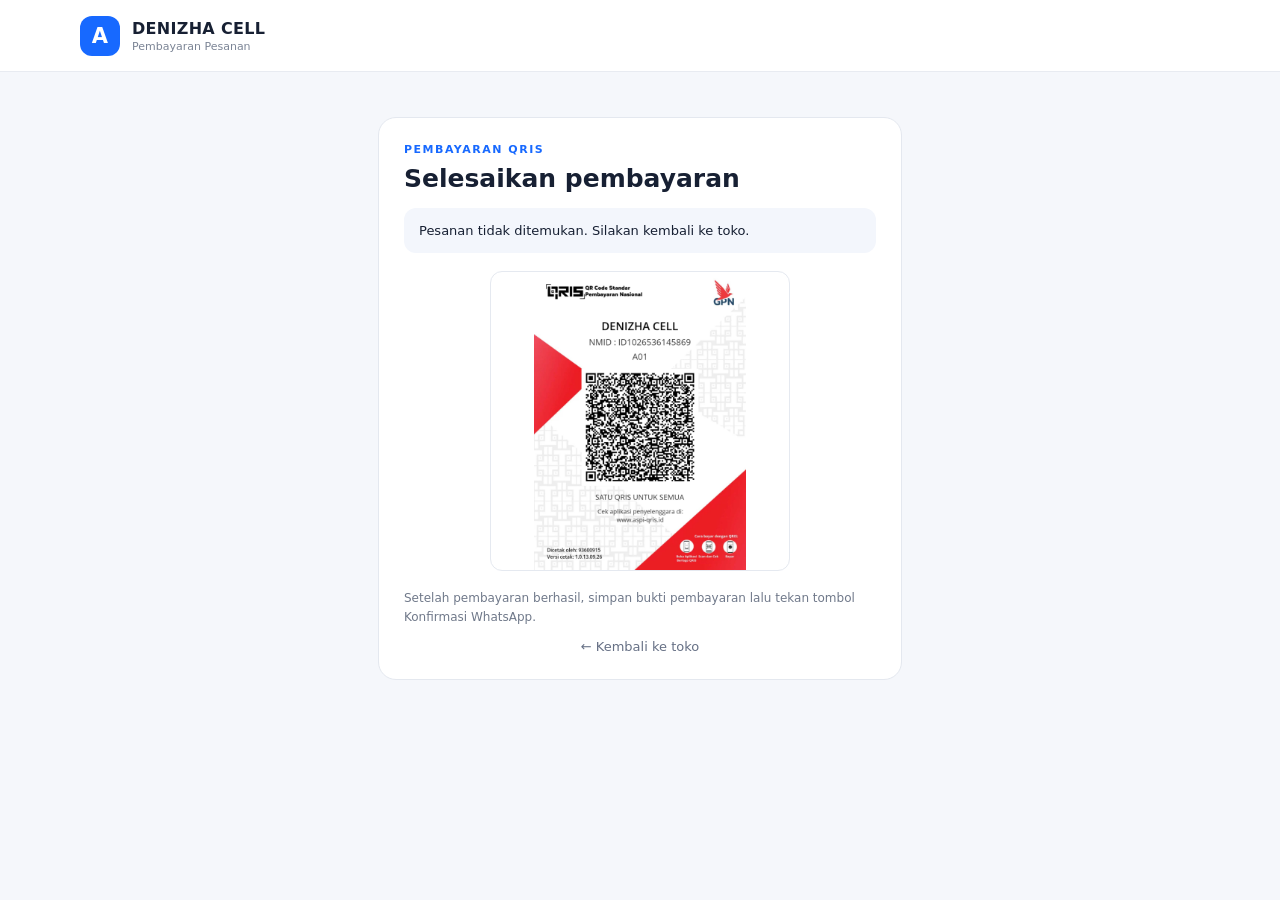
==== payment.html @ 849deebc "Add files via upload" ====
<!DOCTYPE html>
<html lang="id">
<head>
<meta charset="UTF-8"><meta name="viewport" content="width=device-width,initial-scale=1.0">
<title>Pembayaran - DENIZHA CELL</title><link rel="stylesheet" href="style.css">
<style>.payment{max-width:560px;margin:45px auto;padding:0 18px}.paybox{background:#fff;border:1px solid #e4e8ef;border-radius:18px;padding:25px}.qris{width:100%;max-width:300px;aspect-ratio:1;object-fit:contain;border:1px solid #e5e9f0;border-radius:12px;display:block;margin:18px auto}.detail{background:#f3f6fc;border-radius:12px;padding:15px;margin:15px 0;font-size:13px}.row{display:flex;justify-content:space-between;gap:12px;margin:8px 0}.note{font-size:12px;color:#70798a;line-height:1.6}.back{display:block;text-align:center;margin-top:12px;color:#667085;font-size:13px}</style>
</head>
<body>
<header class="topbar"><div class="brand"><div class="logo">A</div><div><strong>DENIZHA CELL</strong><span>Pembayaran Pesanan</span></div></div></header>
<main class="payment"><div class="paybox">
<p class="eyebrow">PEMBAYARAN QRIS</p><h2>Selesaikan pembayaran</h2>
<div id="detail" class="detail"></div>
<img class="qris" src="qris.png" alt="QRIS DENIZHA CELL" onerror="this.style.display='none';document.getElementById('qrisMissing').style.display='block'">
<p id="qrisMissing" class="note" style="display:none;text-align:center">Gambar QRIS belum dipasang. Ganti file <b>qris.png</b> dengan QRIS kamu.</p>
<p class="note">Setelah pembayaran berhasil, simpan bukti pembayaran lalu tekan tombol Konfirmasi WhatsApp.</p>
<button id="confirm" class="primary-btn full">Konfirmasi via WhatsApp</button>
<a class="back" href="index.html">← Kembali ke toko</a>
</div></main>
<script>
const CONFIG={whatsapp:"6285777949213"};
const order=JSON.parse(sessionStorage.getItem("afanarkaOrder")||"null");
if(!order){document.getElementById("detail").innerHTML="Pesanan tidak ditemukan. Silakan kembali ke toko.";document.getElementById("confirm").style.display="none";}
else{
 const rupiah=n=>new Intl.NumberFormat("id-ID",{style:"currency",currency:"IDR",maximumFractionDigits:0}).format(n);
 document.getElementById("detail").innerHTML=`<div class="row"><span>ID Pesanan</span><b>${order.orderId}</b></div><div class="row"><span>Produk</span><b>${order.provider} - ${order.name}</b></div><div class="row"><span>Nomor Tujuan</span><b>${order.number}</b></div><div class="row"><span>Nama</span><b>${order.buyer}</b></div><div class="row"><span>Total</span><b>${rupiah(order.price)}</b></div>`;
 document.getElementById("confirm").onclick=()=>{
   const msg=`Halo DENIZHA CELL, saya sudah melakukan pembayaran.%0A%0AID Pesanan: ${order.orderId}%0AProduk: ${order.provider} - ${order.name}%0ANomor tujuan: ${order.number}%0ANama: ${order.buyer}%0ATotal: ${rupiah(order.price)}%0A%0ASaya akan mengirim bukti pembayaran.`;
   location.href=`https://wa.me/${CONFIG.whatsapp}?text=${encodeURIComponent(msg)}`;
 };
}
</script>
</body></html>
---- style.css ----
*{box-sizing:border-box}body{margin:0;font-family:Inter,system-ui,-apple-system,BlinkMacSystemFont,"Segoe UI",sans-serif;background:#f5f7fb;color:#172033}a{text-decoration:none;color:inherit}.topbar{height:72px;background:#fff;border-bottom:1px solid #e8ebf1;display:flex;align-items:center;justify-content:space-between;padding:0 max(20px,calc((100% - 1120px)/2));position:sticky;top:0;z-index:10}.brand{display:flex;align-items:center;gap:12px}.brand strong{display:block;font-size:16px;letter-spacing:.3px}.brand span{display:block;font-size:11px;color:#7b8495;margin-top:2px}.logo{width:40px;height:40px;border-radius:12px;background:#1769ff;color:white;display:grid;place-items:center;font-weight:800;font-size:21px}.wa-top{background:#1eaa59;color:#fff;padding:10px 16px;border-radius:10px;font-weight:700;font-size:13px}.hero{max-width:1120px;margin:0 auto;padding:58px 20px 38px;display:grid;grid-template-columns:1.5fr .7fr;gap:40px;align-items:center}.eyebrow{font-size:11px;letter-spacing:1.5px;color:#1769ff;font-weight:800;margin:0 0 8px}h1{font-size:clamp(32px,5vw,52px);line-height:1.05;margin:0 0 16px;max-width:700px}h2{margin:0;font-size:25px}.hero-text{color:#687286;max-width:650px;line-height:1.7}.primary-btn{display:inline-flex;justify-content:center;align-items:center;background:#1769ff;color:#fff;border:0;border-radius:11px;padding:13px 18px;font-weight:800;cursor:pointer}.hero-card{background:#fff;border:1px solid #e8ebf1;border-radius:22px;padding:34px;box-shadow:0 12px 35px #1b29400e;text-align:center}.hero-icon{font-size:50px;margin-bottom:10px}.hero-card b{display:block;font-size:20px}.hero-card span{display:block;color:#7b8495;font-size:12px;margin-top:5px}.categories{max-width:1120px;margin:0 auto 24px;padding:0 20px;display:grid;grid-template-columns:repeat(4,1fr);gap:10px}.cat{background:#fff;border:1px solid #e1e6ef;border-radius:12px;padding:14px 10px;font-weight:800;color:#596375;cursor:pointer}.cat.active{background:#1769ff;color:#fff;border-color:#1769ff}.shop-grid{max-width:1120px;margin:0 auto;padding:0 20px 45px;display:grid;grid-template-columns:1fr 330px;gap:24px}.section-head{display:flex;align-items:end;justify-content:space-between;margin-bottom:15px;gap:15px}.search{border:1px solid #dfe4ed;background:#fff;border-radius:10px;padding:11px 13px;outline:none;width:190px}.products{display:grid;grid-template-columns:repeat(3,1fr);gap:12px}.product{background:#fff;border:1px solid #e4e8ef;border-radius:14px;padding:17px;cursor:pointer;transition:.15s}.product:hover{transform:translateY(-2px);box-shadow:0 8px 24px #1b29400c}.product small{color:#7c8595}.product strong{display:block;font-size:18px;margin:8px 0}.product .price{color:#1769ff;font-weight:900}.order-card{background:#fff;border:1px solid #e4e8ef;border-radius:16px;padding:22px;height:max-content;position:sticky;top:94px}.empty{color:#8992a2;font-size:13px;line-height:1.6;padding:25px 0}.hidden{display:none}.selected-product{background:#f3f6fc;padding:13px;border-radius:10px;margin:14px 0;display:flex;justify-content:space-between;gap:10px;font-size:13px}.selected-product b{color:#1769ff;white-space:nowrap}label{display:block;font-size:12px;font-weight:700;margin:13px 0 6px}input{width:100%;border:1px solid #dce2eb;border-radius:10px;padding:12px;outline:none;font:inherit}.full{width:100%;margin-top:18px}.text-btn{border:0;background:none;color:#7b8495;cursor:pointer;width:100%;padding:11px}.steps{max-width:1120px;margin:0 auto 50px;padding:0 20px;display:grid;grid-template-columns:repeat(4,1fr);gap:12px}.steps div{background:#fff;border:1px solid #e5e9f0;border-radius:14px;padding:17px;display:flex;align-items:center;gap:10px;font-size:13px}.steps b{width:28px;height:28px;border-radius:50%;background:#eaf1ff;color:#1769ff;display:grid;place-items:center}footer{background:#172033;color:#dce3ef;padding:28px 20px;text-align:center;font-size:12px}footer strong{display:block;margin-bottom:6px;color:#fff}footer span{color:#8994a6}@media(max-width:800px){.hero{grid-template-columns:1fr;padding-top:38px}.hero-card{display:none}.categories{grid-template-columns:repeat(2,1fr)}.shop-grid{grid-template-columns:1fr}.order-card{position:static}.products{grid-template-columns:repeat(2,1fr)}.steps{grid-template-columns:repeat(2,1fr)}}@media(max-width:480px){.topbar{padding:0 14px}.wa-top{padding:9px 11px}.hero,.categories,.shop-grid,.steps{padding-left:14px;padding-right:14px}.products{grid-template-columns:1fr}.section-head{align-items:stretch;flex-direction:column}.search{width:100%}}
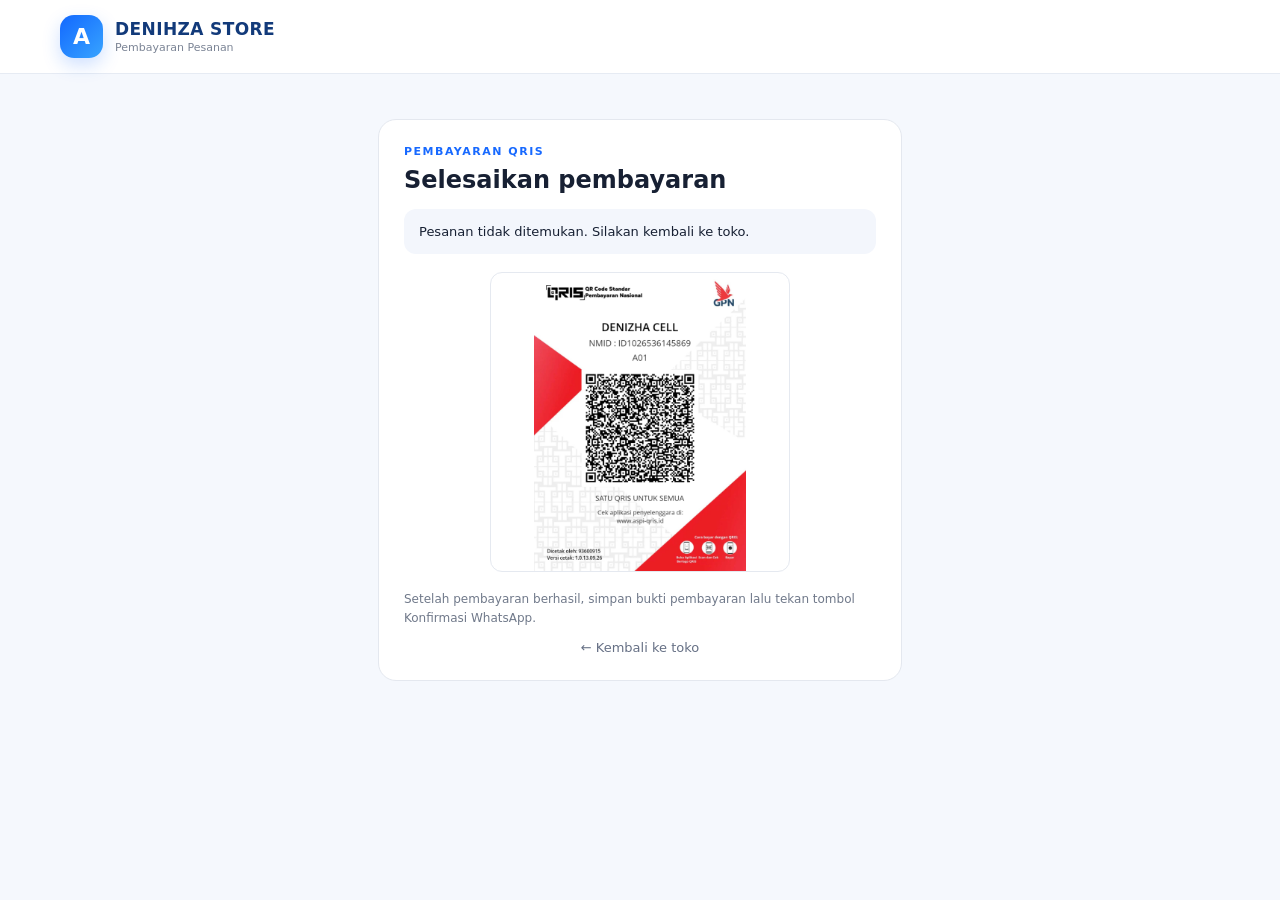
==== commit c8599dc1: "Add files via upload" ====
--- a/payment.html
+++ b/payment.html
@@ -2,15 +2,15 @@
 <html lang="id">
 <head>
 <meta charset="UTF-8"><meta name="viewport" content="width=device-width,initial-scale=1.0">
-<title>Pembayaran - DENIZHA CELL</title><link rel="stylesheet" href="style.css">
+<title>Pembayaran - DENIHZA STORE</title><link rel="stylesheet" href="style.css">
 <style>.payment{max-width:560px;margin:45px auto;padding:0 18px}.paybox{background:#fff;border:1px solid #e4e8ef;border-radius:18px;padding:25px}.qris{width:100%;max-width:300px;aspect-ratio:1;object-fit:contain;border:1px solid #e5e9f0;border-radius:12px;display:block;margin:18px auto}.detail{background:#f3f6fc;border-radius:12px;padding:15px;margin:15px 0;font-size:13px}.row{display:flex;justify-content:space-between;gap:12px;margin:8px 0}.note{font-size:12px;color:#70798a;line-height:1.6}.back{display:block;text-align:center;margin-top:12px;color:#667085;font-size:13px}</style>
 </head>
 <body>
-<header class="topbar"><div class="brand"><div class="logo">A</div><div><strong>DENIZHA CELL</strong><span>Pembayaran Pesanan</span></div></div></header>
+<header class="topbar"><div class="brand"><div class="logo">A</div><div><strong>DENIHZA STORE</strong><span>Pembayaran Pesanan</span></div></div></header>
 <main class="payment"><div class="paybox">
 <p class="eyebrow">PEMBAYARAN QRIS</p><h2>Selesaikan pembayaran</h2>
 <div id="detail" class="detail"></div>
-<img class="qris" src="qris.png" alt="QRIS DENIZHA CELL" onerror="this.style.display='none';document.getElementById('qrisMissing').style.display='block'">
+<img class="qris" src="qris.png" alt="QRIS DENIHZA STORE" onerror="this.style.display='none';document.getElementById('qrisMissing').style.display='block'">
 <p id="qrisMissing" class="note" style="display:none;text-align:center">Gambar QRIS belum dipasang. Ganti file <b>qris.png</b> dengan QRIS kamu.</p>
 <p class="note">Setelah pembayaran berhasil, simpan bukti pembayaran lalu tekan tombol Konfirmasi WhatsApp.</p>
 <button id="confirm" class="primary-btn full">Konfirmasi via WhatsApp</button>
@@ -18,13 +18,13 @@
 </div></main>
 <script>
 const CONFIG={whatsapp:"6285777949213"};
-const order=JSON.parse(sessionStorage.getItem("afanarkaOrder")||"null");
+const order=JSON.parse(sessionStorage.getItem("denihzaOrder")||"null");
 if(!order){document.getElementById("detail").innerHTML="Pesanan tidak ditemukan. Silakan kembali ke toko.";document.getElementById("confirm").style.display="none";}
 else{
  const rupiah=n=>new Intl.NumberFormat("id-ID",{style:"currency",currency:"IDR",maximumFractionDigits:0}).format(n);
  document.getElementById("detail").innerHTML=`<div class="row"><span>ID Pesanan</span><b>${order.orderId}</b></div><div class="row"><span>Produk</span><b>${order.provider} - ${order.name}</b></div><div class="row"><span>Nomor Tujuan</span><b>${order.number}</b></div><div class="row"><span>Nama</span><b>${order.buyer}</b></div><div class="row"><span>Total</span><b>${rupiah(order.price)}</b></div>`;
  document.getElementById("confirm").onclick=()=>{
-   const msg=`Halo DENIZHA CELL, saya sudah melakukan pembayaran.%0A%0AID Pesanan: ${order.orderId}%0AProduk: ${order.provider} - ${order.name}%0ANomor tujuan: ${order.number}%0ANama: ${order.buyer}%0ATotal: ${rupiah(order.price)}%0A%0ASaya akan mengirim bukti pembayaran.`;
+   const msg=`Halo DENIHZA STORE, saya sudah melakukan pembayaran.%0A%0AID Pesanan: ${order.orderId}%0AProduk: ${order.provider} - ${order.name}%0ANomor tujuan: ${order.number}%0ANama: ${order.buyer}%0ATotal: ${rupiah(order.price)}%0A%0ASaya akan mengirim bukti pembayaran.`;
    location.href=`https://wa.me/${CONFIG.whatsapp}?text=${encodeURIComponent(msg)}`;
  };
 }
--- a/style.css
+++ b/style.css
@@ -1 +1 @@
-*{box-sizing:border-box}body{margin:0;font-family:Inter,system-ui,-apple-system,BlinkMacSystemFont,"Segoe UI",sans-serif;background:#f5f7fb;color:#172033}a{text-decoration:none;color:inherit}.topbar{height:72px;background:#fff;border-bottom:1px solid #e8ebf1;display:flex;align-items:center;justify-content:space-between;padding:0 max(20px,calc((100% - 1120px)/2));position:sticky;top:0;z-index:10}.brand{display:flex;align-items:center;gap:12px}.brand strong{display:block;font-size:16px;letter-spacing:.3px}.brand span{display:block;font-size:11px;color:#7b8495;margin-top:2px}.logo{width:40px;height:40px;border-radius:12px;background:#1769ff;color:white;display:grid;place-items:center;font-weight:800;font-size:21px}.wa-top{background:#1eaa59;color:#fff;padding:10px 16px;border-radius:10px;font-weight:700;font-size:13px}.hero{max-width:1120px;margin:0 auto;padding:58px 20px 38px;display:grid;grid-template-columns:1.5fr .7fr;gap:40px;align-items:center}.eyebrow{font-size:11px;letter-spacing:1.5px;color:#1769ff;font-weight:800;margin:0 0 8px}h1{font-size:clamp(32px,5vw,52px);line-height:1.05;margin:0 0 16px;max-width:700px}h2{margin:0;font-size:25px}.hero-text{color:#687286;max-width:650px;line-height:1.7}.primary-btn{display:inline-flex;justify-content:center;align-items:center;background:#1769ff;color:#fff;border:0;border-radius:11px;padding:13px 18px;font-weight:800;cursor:pointer}.hero-card{background:#fff;border:1px solid #e8ebf1;border-radius:22px;padding:34px;box-shadow:0 12px 35px #1b29400e;text-align:center}.hero-icon{font-size:50px;margin-bottom:10px}.hero-card b{display:block;font-size:20px}.hero-card span{display:block;color:#7b8495;font-size:12px;margin-top:5px}.categories{max-width:1120px;margin:0 auto 24px;padding:0 20px;display:grid;grid-template-columns:repeat(4,1fr);gap:10px}.cat{background:#fff;border:1px solid #e1e6ef;border-radius:12px;padding:14px 10px;font-weight:800;color:#596375;cursor:pointer}.cat.active{background:#1769ff;color:#fff;border-color:#1769ff}.shop-grid{max-width:1120px;margin:0 auto;padding:0 20px 45px;display:grid;grid-template-columns:1fr 330px;gap:24px}.section-head{display:flex;align-items:end;justify-content:space-between;margin-bottom:15px;gap:15px}.search{border:1px solid #dfe4ed;background:#fff;border-radius:10px;padding:11px 13px;outline:none;width:190px}.products{display:grid;grid-template-columns:repeat(3,1fr);gap:12px}.product{background:#fff;border:1px solid #e4e8ef;border-radius:14px;padding:17px;cursor:pointer;transition:.15s}.product:hover{transform:translateY(-2px);box-shadow:0 8px 24px #1b29400c}.product small{color:#7c8595}.product strong{display:block;font-size:18px;margin:8px 0}.product .price{color:#1769ff;font-weight:900}.order-card{background:#fff;border:1px solid #e4e8ef;border-radius:16px;padding:22px;height:max-content;position:sticky;top:94px}.empty{color:#8992a2;font-size:13px;line-height:1.6;padding:25px 0}.hidden{display:none}.selected-product{background:#f3f6fc;padding:13px;border-radius:10px;margin:14px 0;display:flex;justify-content:space-between;gap:10px;font-size:13px}.selected-product b{color:#1769ff;white-space:nowrap}label{display:block;font-size:12px;font-weight:700;margin:13px 0 6px}input{width:100%;border:1px solid #dce2eb;border-radius:10px;padding:12px;outline:none;font:inherit}.full{width:100%;margin-top:18px}.text-btn{border:0;background:none;color:#7b8495;cursor:pointer;width:100%;padding:11px}.steps{max-width:1120px;margin:0 auto 50px;padding:0 20px;display:grid;grid-template-columns:repeat(4,1fr);gap:12px}.steps div{background:#fff;border:1px solid #e5e9f0;border-radius:14px;padding:17px;display:flex;align-items:center;gap:10px;font-size:13px}.steps b{width:28px;height:28px;border-radius:50%;background:#eaf1ff;color:#1769ff;display:grid;place-items:center}footer{background:#172033;color:#dce3ef;padding:28px 20px;text-align:center;font-size:12px}footer strong{display:block;margin-bottom:6px;color:#fff}footer span{color:#8994a6}@media(max-width:800px){.hero{grid-template-columns:1fr;padding-top:38px}.hero-card{display:none}.categories{grid-template-columns:repeat(2,1fr)}.shop-grid{grid-template-columns:1fr}.order-card{position:static}.products{grid-template-columns:repeat(2,1fr)}.steps{grid-template-columns:repeat(2,1fr)}}@media(max-width:480px){.topbar{padding:0 14px}.wa-top{padding:9px 11px}.hero,.categories,.shop-grid,.steps{padding-left:14px;padding-right:14px}.products{grid-template-columns:1fr}.section-head{align-items:stretch;flex-direction:column}.search{width:100%}}+*{box-sizing:border-box}body{margin:0;font-family:Inter,system-ui,-apple-system,BlinkMacSystemFont,"Segoe UI",sans-serif;background:#f5f8fd;color:#172033}a{text-decoration:none;color:inherit}.topbar{height:74px;background:#fff;border-bottom:1px solid #e6ebf3;display:flex;align-items:center;justify-content:space-between;padding:0 max(18px,calc((100% - 1160px)/2));position:sticky;top:0;z-index:10}.brand{display:flex;align-items:center;gap:12px}.brand strong{display:block;font-size:17px;letter-spacing:.4px;color:#123a7a}.brand span{display:block;font-size:11px;color:#7b8495;margin-top:2px}.logo{width:43px;height:43px;border-radius:14px;background:linear-gradient(135deg,#1268ff,#38a4ff);color:#fff;display:grid;place-items:center;font-weight:900;font-size:22px;box-shadow:0 7px 18px #1769ff35}.wa-top{background:#18a957;color:#fff;padding:11px 17px;border-radius:11px;font-weight:800;font-size:13px}.hero{max-width:1160px;margin:0 auto;padding:52px 18px 30px;display:grid;grid-template-columns:1.55fr .65fr;gap:35px;align-items:center}.eyebrow{font-size:11px;letter-spacing:1.5px;color:#1769ff;font-weight:900;margin:0 0 8px}h1{font-size:clamp(31px,4.6vw,50px);line-height:1.06;margin:0 0 15px;max-width:720px}h2{margin:0;font-size:24px}.hero-text{color:#687286;max-width:680px;line-height:1.7}.primary-btn{display:inline-flex;justify-content:center;align-items:center;background:linear-gradient(135deg,#1769ff,#278cff);color:#fff;border:0;border-radius:11px;padding:13px 18px;font-weight:850;cursor:pointer;box-shadow:0 8px 18px #1769ff2b}.hero-card{background:linear-gradient(145deg,#1268ff,#5c7cff);color:#fff;border-radius:26px;padding:38px 25px;text-align:center;box-shadow:0 20px 45px #1769ff24}.hero-logo{font-size:52px;margin-bottom:8px}.hero-card b{display:block;font-size:21px}.hero-card span{display:block;color:#e6efff;font-size:12px;margin-top:5px}.categories{max-width:1160px;margin:0 auto 20px;padding:0 18px;display:grid;grid-template-columns:repeat(4,1fr);gap:10px}.cat{background:#fff;border:1px solid #dfe6f1;border-radius:13px;padding:14px 10px;font-weight:850;color:#596375;cursor:pointer}.cat.active{background:#1769ff;color:#fff;border-color:#1769ff;box-shadow:0 8px 18px #1769ff22}.provider-section{max-width:1160px;margin:0 auto 20px;padding:0 18px}.provider-title{display:flex;align-items:end;justify-content:space-between;gap:15px;margin-bottom:12px}.mini-note{font-size:12px;color:#7b8495}.provider-buttons{display:flex;flex-wrap:wrap;gap:9px;background:#fff;border:1px solid #e0e6ef;border-radius:16px;padding:12px}.provider-btn{border:1px solid #dfe6f0;background:#f8faff;color:#243b63;border-radius:11px;padding:10px 15px;font-weight:850;cursor:pointer}.provider-btn.active{background:#1769ff;color:#fff;border-color:#1769ff}.shop-grid{max-width:1160px;margin:0 auto;padding:0 18px 45px;display:grid;grid-template-columns:1fr 330px;gap:24px}.section-head{display:flex;align-items:end;justify-content:space-between;margin-bottom:15px;gap:15px}.search{border:1px solid #dfe4ed;background:#fff;border-radius:10px;padding:11px 13px;outline:none;width:230px}.products{display:grid;grid-template-columns:repeat(3,1fr);gap:12px}.product{background:#fff;border:1px solid #e1e7f0;border-radius:15px;padding:17px;cursor:pointer;transition:.15s;box-shadow:0 4px 15px #1b294009}.product:hover{transform:translateY(-2px);box-shadow:0 10px 25px #1b294014;border-color:#b9d0ff}.product small{color:#7c8595}.product strong{display:block;font-size:17px;margin:8px 0;line-height:1.35}.product .price{color:#1769ff;font-weight:900;font-size:17px}.order-card{background:#fff;border:1px solid #e1e7f0;border-radius:17px;padding:22px;height:max-content;position:sticky;top:92px;box-shadow:0 8px 25px #1b29400b}.empty{color:#8992a2;font-size:13px;line-height:1.6;padding:25px 0}.hidden{display:none}.selected-product{background:#f1f6ff;padding:13px;border-radius:10px;margin:14px 0;display:flex;justify-content:space-between;gap:10px;font-size:13px}.selected-product b{color:#1769ff;white-space:nowrap}label{display:block;font-size:12px;font-weight:700;margin:13px 0 6px}input{width:100%;border:1px solid #dce2eb;border-radius:10px;padding:12px;outline:none;font:inherit}.full{width:100%;margin-top:18px}.text-btn{border:0;background:none;color:#7b8495;cursor:pointer;width:100%;padding:11px}.steps{max-width:1160px;margin:0 auto 50px;padding:0 18px;display:grid;grid-template-columns:repeat(4,1fr);gap:12px}.steps div{background:#fff;border:1px solid #e1e7f0;border-radius:14px;padding:17px;display:flex;align-items:center;gap:10px;font-size:13px}.steps b{width:28px;height:28px;border-radius:50%;background:#eaf1ff;color:#1769ff;display:grid;place-items:center;flex:none}footer{background:#172033;color:#dce3ef;padding:28px 20px;text-align:center;font-size:12px}footer strong{display:block;margin-bottom:6px;color:#fff}footer span{color:#8994a6}@media(max-width:800px){.hero{grid-template-columns:1fr;padding-top:38px}.hero-card{display:none}.categories{grid-template-columns:repeat(2,1fr)}.provider-title{align-items:start;flex-direction:column}.shop-grid{grid-template-columns:1fr}.order-card{position:static}.products{grid-template-columns:repeat(2,1fr)}}@media(max-width:480px){.topbar{padding:0 14px}.wa-top{padding:9px 11px}.hero,.categories,.provider-section,.shop-grid,.steps{padding-left:14px;padding-right:14px}.products{grid-template-columns:1fr}.section-head{align-items:stretch;flex-direction:column}.search{width:100%}.provider-buttons{display:grid;grid-template-columns:repeat(2,1fr)}.provider-btn{padding:10px 7px}}
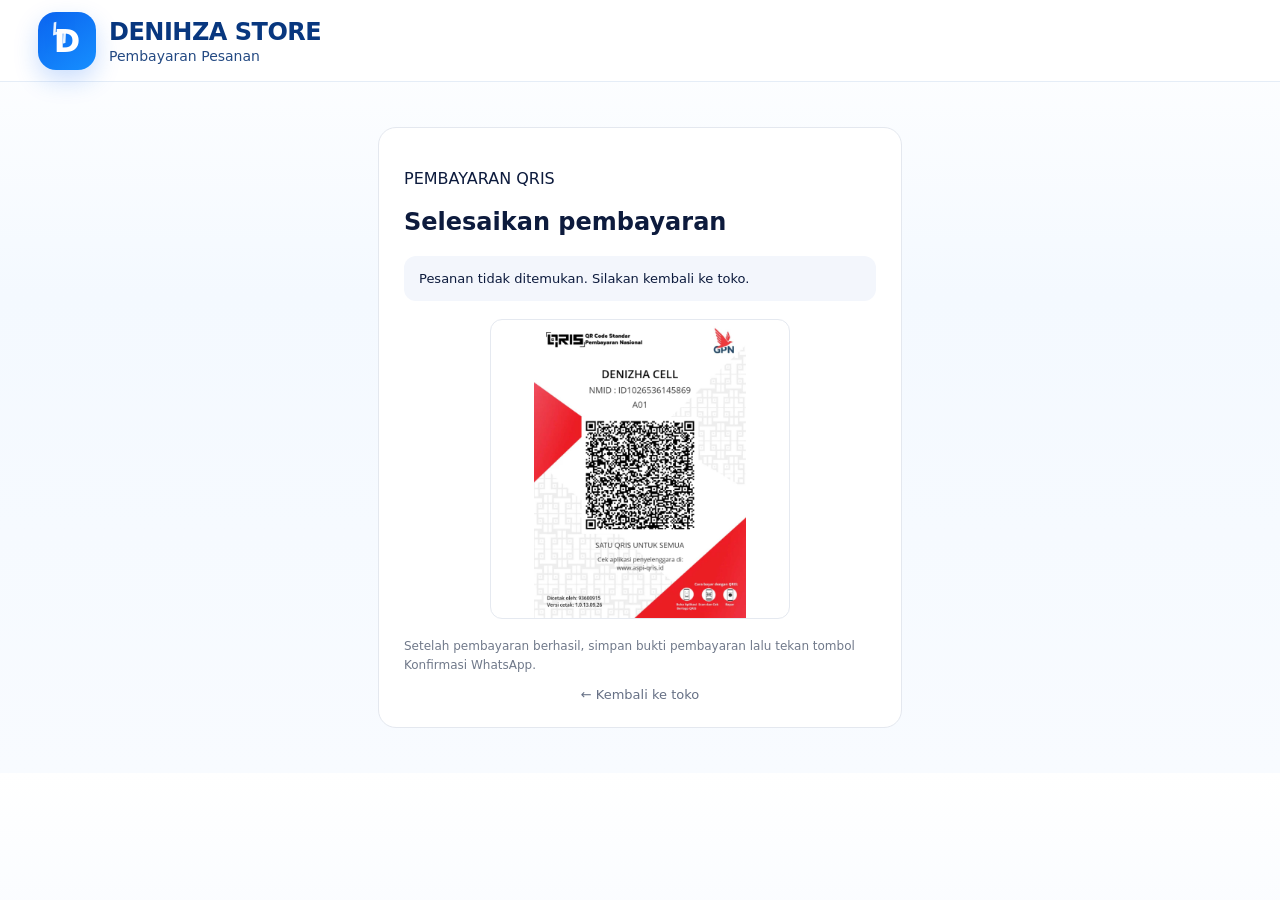
==== commit ad24b4ba: "Add files via upload" ====
--- a/payment.html
+++ b/payment.html
@@ -6,7 +6,7 @@
 <style>.payment{max-width:560px;margin:45px auto;padding:0 18px}.paybox{background:#fff;border:1px solid #e4e8ef;border-radius:18px;padding:25px}.qris{width:100%;max-width:300px;aspect-ratio:1;object-fit:contain;border:1px solid #e5e9f0;border-radius:12px;display:block;margin:18px auto}.detail{background:#f3f6fc;border-radius:12px;padding:15px;margin:15px 0;font-size:13px}.row{display:flex;justify-content:space-between;gap:12px;margin:8px 0}.note{font-size:12px;color:#70798a;line-height:1.6}.back{display:block;text-align:center;margin-top:12px;color:#667085;font-size:13px}</style>
 </head>
 <body>
-<header class="topbar"><div class="brand"><div class="logo">A</div><div><strong>DENIHZA STORE</strong><span>Pembayaran Pesanan</span></div></div></header>
+<header class="topbar"><div class="topbar-inner"><a class="brand" href="index.html"><div class="logo-badge"><span>ϟ</span><b>D</b></div><div class="brand-copy"><strong>DENIHZA STORE</strong><span>Pembayaran Pesanan</span></div></a></div></header>
 <main class="payment"><div class="paybox">
 <p class="eyebrow">PEMBAYARAN QRIS</p><h2>Selesaikan pembayaran</h2>
 <div id="detail" class="detail"></div>
--- a/style.css
+++ b/style.css
@@ -1 +1,11 @@
-*{box-sizing:border-box}body{margin:0;font-family:Inter,system-ui,-apple-system,BlinkMacSystemFont,"Segoe UI",sans-serif;background:#f5f8fd;color:#172033}a{text-decoration:none;color:inherit}.topbar{height:74px;background:#fff;border-bottom:1px solid #e6ebf3;display:flex;align-items:center;justify-content:space-between;padding:0 max(18px,calc((100% - 1160px)/2));position:sticky;top:0;z-index:10}.brand{display:flex;align-items:center;gap:12px}.brand strong{display:block;font-size:17px;letter-spacing:.4px;color:#123a7a}.brand span{display:block;font-size:11px;color:#7b8495;margin-top:2px}.logo{width:43px;height:43px;border-radius:14px;background:linear-gradient(135deg,#1268ff,#38a4ff);color:#fff;display:grid;place-items:center;font-weight:900;font-size:22px;box-shadow:0 7px 18px #1769ff35}.wa-top{background:#18a957;color:#fff;padding:11px 17px;border-radius:11px;font-weight:800;font-size:13px}.hero{max-width:1160px;margin:0 auto;padding:52px 18px 30px;display:grid;grid-template-columns:1.55fr .65fr;gap:35px;align-items:center}.eyebrow{font-size:11px;letter-spacing:1.5px;color:#1769ff;font-weight:900;margin:0 0 8px}h1{font-size:clamp(31px,4.6vw,50px);line-height:1.06;margin:0 0 15px;max-width:720px}h2{margin:0;font-size:24px}.hero-text{color:#687286;max-width:680px;line-height:1.7}.primary-btn{display:inline-flex;justify-content:center;align-items:center;background:linear-gradient(135deg,#1769ff,#278cff);color:#fff;border:0;border-radius:11px;padding:13px 18px;font-weight:850;cursor:pointer;box-shadow:0 8px 18px #1769ff2b}.hero-card{background:linear-gradient(145deg,#1268ff,#5c7cff);color:#fff;border-radius:26px;padding:38px 25px;text-align:center;box-shadow:0 20px 45px #1769ff24}.hero-logo{font-size:52px;margin-bottom:8px}.hero-card b{display:block;font-size:21px}.hero-card span{display:block;color:#e6efff;font-size:12px;margin-top:5px}.categories{max-width:1160px;margin:0 auto 20px;padding:0 18px;display:grid;grid-template-columns:repeat(4,1fr);gap:10px}.cat{background:#fff;border:1px solid #dfe6f1;border-radius:13px;padding:14px 10px;font-weight:850;color:#596375;cursor:pointer}.cat.active{background:#1769ff;color:#fff;border-color:#1769ff;box-shadow:0 8px 18px #1769ff22}.provider-section{max-width:1160px;margin:0 auto 20px;padding:0 18px}.provider-title{display:flex;align-items:end;justify-content:space-between;gap:15px;margin-bottom:12px}.mini-note{font-size:12px;color:#7b8495}.provider-buttons{display:flex;flex-wrap:wrap;gap:9px;background:#fff;border:1px solid #e0e6ef;border-radius:16px;padding:12px}.provider-btn{border:1px solid #dfe6f0;background:#f8faff;color:#243b63;border-radius:11px;padding:10px 15px;font-weight:850;cursor:pointer}.provider-btn.active{background:#1769ff;color:#fff;border-color:#1769ff}.shop-grid{max-width:1160px;margin:0 auto;padding:0 18px 45px;display:grid;grid-template-columns:1fr 330px;gap:24px}.section-head{display:flex;align-items:end;justify-content:space-between;margin-bottom:15px;gap:15px}.search{border:1px solid #dfe4ed;background:#fff;border-radius:10px;padding:11px 13px;outline:none;width:230px}.products{display:grid;grid-template-columns:repeat(3,1fr);gap:12px}.product{background:#fff;border:1px solid #e1e7f0;border-radius:15px;padding:17px;cursor:pointer;transition:.15s;box-shadow:0 4px 15px #1b294009}.product:hover{transform:translateY(-2px);box-shadow:0 10px 25px #1b294014;border-color:#b9d0ff}.product small{color:#7c8595}.product strong{display:block;font-size:17px;margin:8px 0;line-height:1.35}.product .price{color:#1769ff;font-weight:900;font-size:17px}.order-card{background:#fff;border:1px solid #e1e7f0;border-radius:17px;padding:22px;height:max-content;position:sticky;top:92px;box-shadow:0 8px 25px #1b29400b}.empty{color:#8992a2;font-size:13px;line-height:1.6;padding:25px 0}.hidden{display:none}.selected-product{background:#f1f6ff;padding:13px;border-radius:10px;margin:14px 0;display:flex;justify-content:space-between;gap:10px;font-size:13px}.selected-product b{color:#1769ff;white-space:nowrap}label{display:block;font-size:12px;font-weight:700;margin:13px 0 6px}input{width:100%;border:1px solid #dce2eb;border-radius:10px;padding:12px;outline:none;font:inherit}.full{width:100%;margin-top:18px}.text-btn{border:0;background:none;color:#7b8495;cursor:pointer;width:100%;padding:11px}.steps{max-width:1160px;margin:0 auto 50px;padding:0 18px;display:grid;grid-template-columns:repeat(4,1fr);gap:12px}.steps div{background:#fff;border:1px solid #e1e7f0;border-radius:14px;padding:17px;display:flex;align-items:center;gap:10px;font-size:13px}.steps b{width:28px;height:28px;border-radius:50%;background:#eaf1ff;color:#1769ff;display:grid;place-items:center;flex:none}footer{background:#172033;color:#dce3ef;padding:28px 20px;text-align:center;font-size:12px}footer strong{display:block;margin-bottom:6px;color:#fff}footer span{color:#8994a6}@media(max-width:800px){.hero{grid-template-columns:1fr;padding-top:38px}.hero-card{display:none}.categories{grid-template-columns:repeat(2,1fr)}.provider-title{align-items:start;flex-direction:column}.shop-grid{grid-template-columns:1fr}.order-card{position:static}.products{grid-template-columns:repeat(2,1fr)}}@media(max-width:480px){.topbar{padding:0 14px}.wa-top{padding:9px 11px}.hero,.categories,.provider-section,.shop-grid,.steps{padding-left:14px;padding-right:14px}.products{grid-template-columns:1fr}.section-head{align-items:stretch;flex-direction:column}.search{width:100%}.provider-buttons{display:grid;grid-template-columns:repeat(2,1fr)}.provider-btn{padding:10px 7px}}+:root{--blue:#1167f5;--blue2:#1689ff;--navy:#073a88;--ink:#0d1b3d;--muted:#63749a;--bg:#f4f9ff;--white:#fff;--line:#dbe7f6;--green:#08aa5b;--shadow:0 18px 45px rgba(24,91,180,.12)}
+*{box-sizing:border-box}html{scroll-behavior:smooth}body{margin:0;font-family:Inter,system-ui,-apple-system,BlinkMacSystemFont,"Segoe UI",sans-serif;color:var(--ink);background:linear-gradient(180deg,#fff 0,#f4f9ff 38%,#f8fbff 100%)}button,input{font:inherit}button{cursor:pointer}a{text-decoration:none;color:inherit}.hidden{display:none!important}
+.topbar{height:82px;background:#fff;border-bottom:1px solid #e5edf7;position:sticky;top:0;z-index:30}.topbar-inner{height:100%;max-width:1390px;margin:auto;padding:0 38px;display:flex;align-items:center;gap:30px}.brand{display:flex;align-items:center;gap:13px;min-width:300px}.logo-badge{width:58px;height:58px;border-radius:18px;background:linear-gradient(145deg,#0b64ef,#168fff);color:#fff;display:grid;place-items:center;position:relative;box-shadow:0 10px 25px rgba(17,103,245,.22);overflow:hidden}.logo-badge b{font-size:32px;line-height:1}.logo-badge span{position:absolute;font-size:30px;top:4px;left:12px;opacity:.9;transform:rotate(-15deg)}.brand-copy strong{display:block;font-size:24px;letter-spacing:-.5px;color:#08377f}.brand-copy span{display:block;font-size:14px;color:#244a83;margin-top:2px}.nav-links{display:flex;align-items:center;gap:8px;flex:1;justify-content:center}.nav-links a{padding:13px 15px;border-radius:12px;color:#093b86;font-size:14px;font-weight:600;white-space:nowrap}.nav-links a.active{background:#1578f8;color:#fff;box-shadow:0 7px 20px rgba(21,120,248,.22)}.nav-links a:hover{background:#eef6ff}.nav-links a.active:hover{background:#1578f8}.wa-top{background:#0aae5b;color:#fff;border-radius:14px;padding:13px 19px;font-weight:800;white-space:nowrap;box-shadow:0 9px 20px rgba(0,174,91,.18)}.wa-top span{font-size:21px;margin-left:7px}
+.hero{position:relative;overflow:hidden;background:linear-gradient(115deg,#f7fcff 0%,#eaf6ff 45%,#cfeaff 68%,#1683f5 100%);min-height:370px}.hero:after{content:"";position:absolute;right:-9%;top:-60%;width:70%;height:220%;background:linear-gradient(135deg,transparent 30%,rgba(255,255,255,.35) 31%,transparent 45%,rgba(255,255,255,.2) 55%,transparent 70%);transform:rotate(9deg)}.hero-inner{max-width:1390px;margin:auto;padding:38px 40px 32px;display:grid;grid-template-columns:1.1fr .9fr;align-items:center;position:relative;z-index:2}.hero-copy{padding:5px 0 8px}.hero-pills{display:flex;gap:9px;flex-wrap:wrap;margin-bottom:13px}.hero-pills span{background:#fff;border:1px solid #d4e7fb;color:#1163d7;border-radius:20px;padding:7px 14px;font-size:13px;font-weight:700;box-shadow:0 6px 18px rgba(35,104,183,.08)}.hero-pills span:first-child{background:#1184f5;color:#fff;border-color:#1184f5}.hero h1{font-size:52px;line-height:1.04;letter-spacing:-2.4px;margin:10px 0 15px;color:#073b87}.hero h1 span{color:#166ff1}.hero-copy>p{font-size:18px;line-height:1.55;color:#214e93;max-width:730px;margin:0 0 22px}.hero-features{display:flex;gap:14px;flex-wrap:wrap}.hero-features>div{display:flex;gap:9px;align-items:center;padding-right:17px;border-right:1px solid rgba(30,99,173,.25)}.hero-features>div:last-child{border-right:0}.hero-features i{width:39px;height:39px;border-radius:50%;display:grid;place-items:center;background:linear-gradient(145deg,#1687ff,#0962e8);color:#fff;font-style:normal;font-weight:800;font-size:19px;box-shadow:0 7px 15px rgba(20,104,236,.2)}.hero-features b,.hero-features small{display:block}.hero-features b{font-size:12px;color:#073a88}.hero-features small{font-size:10px;color:#5f79a0;margin-top:3px}.hero-visual{height:340px;position:relative;display:flex;justify-content:center;align-items:center}.phone{width:205px;height:330px;border-radius:30px;background:linear-gradient(165deg,#1b9cff,#0a57de 72%,#0640b0);border:6px solid #dcecff;box-shadow:0 30px 60px rgba(10,64,160,.35),inset 0 0 40px rgba(255,255,255,.15);transform:rotate(8deg);display:flex;flex-direction:column;align-items:center;justify-content:center;color:#fff;position:relative;z-index:5}.phone:after{content:"";position:absolute;inset:8px;border:1px solid rgba(255,255,255,.15);border-radius:24px}.phone-notch{position:absolute;top:8px;width:75px;height:18px;background:#0b244d;border-radius:0 0 12px 12px}.phone-logo{width:62px;height:62px;border-radius:18px;background:#fff;color:#1376f7;display:grid;place-items:center;position:relative;overflow:hidden;margin-bottom:12px}.phone-logo b{font-size:31px}.phone-logo span{position:absolute;top:1px;left:12px;font-size:25px}.phone strong{font-size:21px;text-align:center;line-height:1.05;letter-spacing:-.6px}.phone small{font-size:8px;margin-top:7px;opacity:.9}.float-card{position:absolute;background:#fff;border-radius:13px;min-width:92px;padding:9px 12px;box-shadow:0 12px 25px rgba(21,74,150,.17);display:flex;align-items:center;gap:6px;z-index:7;font-size:12px}.f-telkomsel{left:8%;top:7%;background:#e92143;color:#fff}.f-telkomsel b{width:26px;height:26px;background:#fff;color:#e92143;border-radius:8px;display:grid;place-items:center}.f-xl{left:2%;top:34%;font-size:19px;color:#1478ee}.f-indosat{left:3%;bottom:22%;background:#ffe62c;color:#111;font-weight:800}.f-axis{left:21%;bottom:7%;background:#f1e7ff;color:#7226ad}.f-tri{left:34%;top:20%;background:#ffedf2;color:#e90045;font-size:24px}.f-dana{right:16%;top:6%;background:#0c8fff;color:#fff}.f-ovo{right:6%;top:27%;background:#6336cb;color:#fff;font-size:18px}.f-gopay{right:4%;top:48%;background:#13c9ce;color:#fff}.f-shopee{right:9%;bottom:12%;background:#ff5a20;color:#fff}.f-pln{right:-1%;bottom:30%;background:#fff;color:#0b63dc;flex-direction:column;font-size:11px}.f-pln b{font-size:27px}.orbit{position:absolute;border-radius:50%;border:1px solid rgba(255,255,255,.45);transform:rotate(-25deg)}.orbit-a{width:520px;height:260px;right:-4%;border-top-color:transparent;border-bottom-color:rgba(255,255,255,.65)}.orbit-b{width:650px;height:320px;right:-13%;border-color:rgba(255,255,255,.25);transform:rotate(18deg)}
+.service-tabs{max-width:1390px;margin:-1px auto 0;padding:20px 40px 15px;display:grid;grid-template-columns:repeat(4,1fr);gap:15px;position:relative;z-index:8}.service-card{border:1px solid #dce9f7;background:#fff;border-radius:17px;padding:17px 19px;display:flex;align-items:center;gap:13px;text-align:left;box-shadow:0 10px 24px rgba(28,91,163,.08);transition:.2s}.service-card:hover{transform:translateY(-2px);box-shadow:0 15px 30px rgba(28,91,163,.12)}.service-card.active{background:linear-gradient(135deg,#1688ff,#0e65ef);border-color:#1688ff;color:#fff}.service-card.active small{color:#dbeaff}.service-card em{margin-left:auto;font-style:normal;font-size:28px;opacity:.75}.service-icon{width:52px;height:52px;border-radius:50%;display:grid;place-items:center;background:#edf6ff;color:#0972f4;font-size:27px}.service-card.active .service-icon{background:rgba(255,255,255,.18);color:#fff}.service-card b,.service-card small{display:block}.service-card b{font-size:17px}.service-card small{font-size:12px;color:#56739e;margin-top:4px}
+.provider-section{max-width:1390px;margin:4px auto;padding:13px 40px 8px}.section-label{font-size:12px;letter-spacing:1.3px;font-weight:800;color:#0d67e8}.provider-heading{display:flex;justify-content:space-between;align-items:end;gap:20px}.provider-heading h2{font-size:28px;margin:6px 0 2px;color:#073b87;letter-spacing:-.7px}.provider-heading p{margin:0;color:#52719f;font-size:14px}.flow-note{color:#6a7fa2;font-size:12px}.provider-buttons{display:grid;grid-template-columns:repeat(6,minmax(0,1fr));gap:12px;margin-top:15px}.provider-btn{min-height:72px;border:1px solid #dbe8f7;border-radius:15px;background:#fff;display:flex;align-items:center;justify-content:flex-start;gap:11px;padding:10px 14px;color:#103f84;font-weight:800;box-shadow:0 8px 20px rgba(20,82,152,.06);transition:.2s}.provider-btn:hover{transform:translateY(-2px)}.provider-btn.active{background:linear-gradient(135deg,#1284fa,#0c63ed);color:#fff;border-color:#1284fa;box-shadow:0 12px 25px rgba(16,108,239,.2)}.brand-mark{width:40px;height:40px;display:grid;place-items:center;border-radius:11px;font-weight:900;flex:0 0 auto}.telkomsel-mark{background:#e92143;color:#fff;clip-path:polygon(50% 0,94% 25%,82% 82%,50% 100%,18% 82%,6% 25%);border-radius:0}.indosat-mark{background:#ffe52b;color:#111;font-size:8px;line-height:1}.axis-mark{background:#6f2ab2;color:#fff;border-radius:20px;font-size:10px}.xl-mark{color:#1478ee;background:#edf6ff;font-size:21px}.tri-mark{background:#fff0f4;color:#ed0848;font-size:25px}.smartfren-mark{background:#fff1f1;color:#e62d3d;font-size:25px}.dana-mark{background:#0d90ff;color:#fff}.ovo-mark{background:#6336cb;color:#fff;font-size:12px}.gopay-mark{background:#0bc9ce;color:#fff}.shopeepay-mark{background:#ff5a20;color:#fff}.pln-mark{background:#fff4c7;color:#f0a500;font-size:23px}.generic-mark{background:#edf4ff;color:#1678f5}
+.shop-layout{max-width:1390px;margin:5px auto 0;padding:10px 40px 20px;display:grid;grid-template-columns:minmax(0,1fr) 315px;gap:25px}.section-head{display:flex;align-items:end;justify-content:space-between;gap:20px;margin:4px 0 16px}.brand-title{display:flex;gap:11px;align-items:center}.mini-brand{width:39px;height:39px;border-radius:50%;background:linear-gradient(145deg,#1687ff,#0860e9);color:#fff;display:grid;place-items:center;font-size:22px}.brand-title h2{font-size:22px;margin:0;color:#073b87}.brand-title p{font-size:12px;color:#5c76a0;margin:3px 0 0}.search-wrap{width:295px;height:43px;border:1px solid #d9e7f6;border-radius:22px;background:#fff;display:flex;align-items:center;padding:0 14px;gap:7px;box-shadow:0 7px 17px rgba(20,85,157,.05)}.search-wrap>span{font-size:21px;color:#6d8ab4}.search{border:0;outline:0;width:100%;font-size:13px;background:transparent}.products{display:grid;grid-template-columns:repeat(5,minmax(0,1fr));gap:14px}.product{background:#fff;border:1px solid #deebf8;border-radius:15px;padding:13px 13px 12px;box-shadow:0 10px 22px rgba(20,85,157,.07);min-height:145px;cursor:pointer;transition:.2s}.product:hover{transform:translateY(-3px);box-shadow:0 16px 28px rgba(20,85,157,.13);border-color:#b9d7f8}.product-top{display:flex;justify-content:space-between;align-items:center;margin-bottom:11px}.product-brand{display:flex;align-items:center;gap:7px;color:#0d3f86;font-size:11px;font-weight:800}.product-brand .brand-mark{width:30px;height:30px;border-radius:8px;font-size:12px}.product strong{font-size:13px;line-height:1.35;color:#3c5f91;display:block;min-height:37px;font-weight:600}.arrow{font-size:20px;color:#80a2cb}.product-bottom{display:flex;justify-content:space-between;align-items:center;margin-top:10px;gap:7px}.price{font-size:18px;font-weight:900;color:#0871f5;letter-spacing:-.3px}.buy-mini{background:linear-gradient(135deg,#0d83fa,#0d65ed);color:#fff;padding:8px 11px;border-radius:9px;font-size:11px;font-weight:800;white-space:nowrap}.benefit-card{border-radius:18px;background:linear-gradient(155deg,#1d74ff,#1465f1 58%,#2e6df2);color:#fff;padding:23px 24px;min-height:320px;box-shadow:0 18px 35px rgba(20,100,239,.22);position:relative;overflow:hidden}.benefit-card:after{content:"";position:absolute;width:180px;height:180px;border-radius:50%;border:1px solid rgba(255,255,255,.15);right:-80px;top:-50px}.benefit-shield{position:absolute;right:20px;top:18px;width:42px;height:48px;border-radius:12px 12px 18px 18px;background:rgba(255,255,255,.18);display:grid;place-items:center;font-size:22px}.benefit-card h2{font-size:22px;line-height:1.15;margin:0 50px 17px 0}.benefit-card ul{list-style:none;padding:0;margin:0}.benefit-card li{font-size:13px;margin:13px 0;display:flex;gap:9px;align-items:center}.benefit-card li:before{content:"✓";width:21px;height:21px;border-radius:6px;background:#fff;color:#10ae62;display:grid;place-items:center;font-weight:900}.benefit-note{margin-top:25px;text-align:center;font-family:cursive;font-size:17px;transform:rotate(-3deg)}.paper-plane{position:absolute;right:26px;bottom:20px;font-size:31px;transform:rotate(-20deg)}
+.steps{max-width:1390px;margin:4px auto 30px;padding:14px 40px;display:grid;grid-template-columns:repeat(4,1fr);gap:12px}.steps>div{background:#fff;border:1px solid #e0ebf7;border-radius:13px;padding:13px 15px;display:flex;align-items:center;gap:10px}.steps b{width:29px;height:29px;border-radius:50%;display:grid;place-items:center;background:#eaf4ff;color:#0871f5}.steps span{font-size:12px;color:#4e6f9f;font-weight:700}.checkout-dock{background:#fff;border-top:1px solid #dce8f5;box-shadow:0 -10px 30px rgba(25,82,146,.07)}.checkout-inner{max-width:1390px;margin:auto;padding:18px 40px}.checkout-copy{display:flex;align-items:center;gap:18px}.checkout-copy h3{margin:0;font-size:20px}.checkout-copy>#emptyOrder{font-size:13px;color:#7183a2}.order-card{display:none}.selected-product{display:flex;justify-content:space-between;gap:20px;background:#f3f8ff;border:1px solid #d9e9fb;border-radius:10px;padding:10px 13px;font-size:12px;min-width:310px}.selected-product b{color:#0871f5}.checkout-fields{display:flex;gap:8px;align-items:center;flex:1}.checkout-fields input{height:42px;border:1px solid #d7e5f5;border-radius:10px;padding:0 12px;outline:0;min-width:190px}.checkout-fields input:focus{border-color:#3b91ff;box-shadow:0 0 0 3px rgba(59,145,255,.1)}.primary-btn{border:0;background:linear-gradient(135deg,#147cf9,#0b63ed);color:#fff;border-radius:10px;padding:12px 18px;font-weight:800;box-shadow:0 8px 17px rgba(17,103,245,.2)}.text-btn{border:0;background:transparent;color:#7082a1;font-weight:700}.checkout-copy .hidden+.hidden{display:none}footer{background:#082f70;color:#c9ddff;padding:25px 40px;display:flex;justify-content:center;gap:18px;flex-wrap:wrap;font-size:12px}footer strong{color:#fff}
+@media(max-width:1100px){.nav-links{gap:0}.nav-links a{padding:11px 8px}.brand{min-width:240px}.hero h1{font-size:43px}.hero-visual{transform:scale(.9)}.products{grid-template-columns:repeat(3,1fr)}.provider-buttons{grid-template-columns:repeat(3,1fr)}.shop-layout{grid-template-columns:1fr}.benefit-card{display:none}.checkout-copy{flex-wrap:wrap}.checkout-fields{flex-wrap:wrap}}
+@media(max-width:780px){.topbar{height:auto}.topbar-inner{padding:12px 16px;flex-wrap:wrap;gap:12px}.brand{min-width:0;flex:1}.logo-badge{width:46px;height:46px;border-radius:14px}.brand-copy strong{font-size:18px}.brand-copy span{font-size:10px}.nav-links{order:3;width:100%;overflow:auto;justify-content:flex-start}.nav-links a{font-size:11px}.nav-links a span{display:none}.wa-top{padding:10px 13px;font-size:12px}.hero-inner{grid-template-columns:1fr;padding:28px 20px}.hero h1{font-size:38px;letter-spacing:-1.6px}.hero-copy>p{font-size:15px}.hero-features{display:grid;grid-template-columns:1fr 1fr}.hero-features>div{border-right:0;padding:0}.hero-visual{height:300px;transform:scale(.76);margin-top:-15px}.service-tabs{padding:15px 16px;grid-template-columns:1fr 1fr}.service-card{padding:13px}.service-card small{display:none}.provider-section{padding:10px 16px}.provider-heading{display:block}.flow-note{margin-top:7px}.provider-buttons{grid-template-columns:repeat(2,1fr)}.shop-layout{padding:8px 16px}.section-head{display:block}.search-wrap{width:100%;margin-top:12px}.products{grid-template-columns:repeat(2,1fr)}.product{min-height:150px}.steps{padding:10px 16px;grid-template-columns:1fr 1fr}.checkout-inner{padding:16px}.checkout-copy{display:block}.checkout-copy h3{margin:3px 0 8px}.selected-product{min-width:0}.checkout-fields{display:grid;grid-template-columns:1fr}.checkout-fields input,.checkout-fields button{width:100%}}
+@media(max-width:460px){.service-tabs{grid-template-columns:1fr}.products{grid-template-columns:1fr}.provider-buttons{grid-template-columns:1fr 1fr}.hero h1{font-size:32px}.hero-visual{height:250px}.float-card{transform:scale(.85)}.f-pln{display:none}}
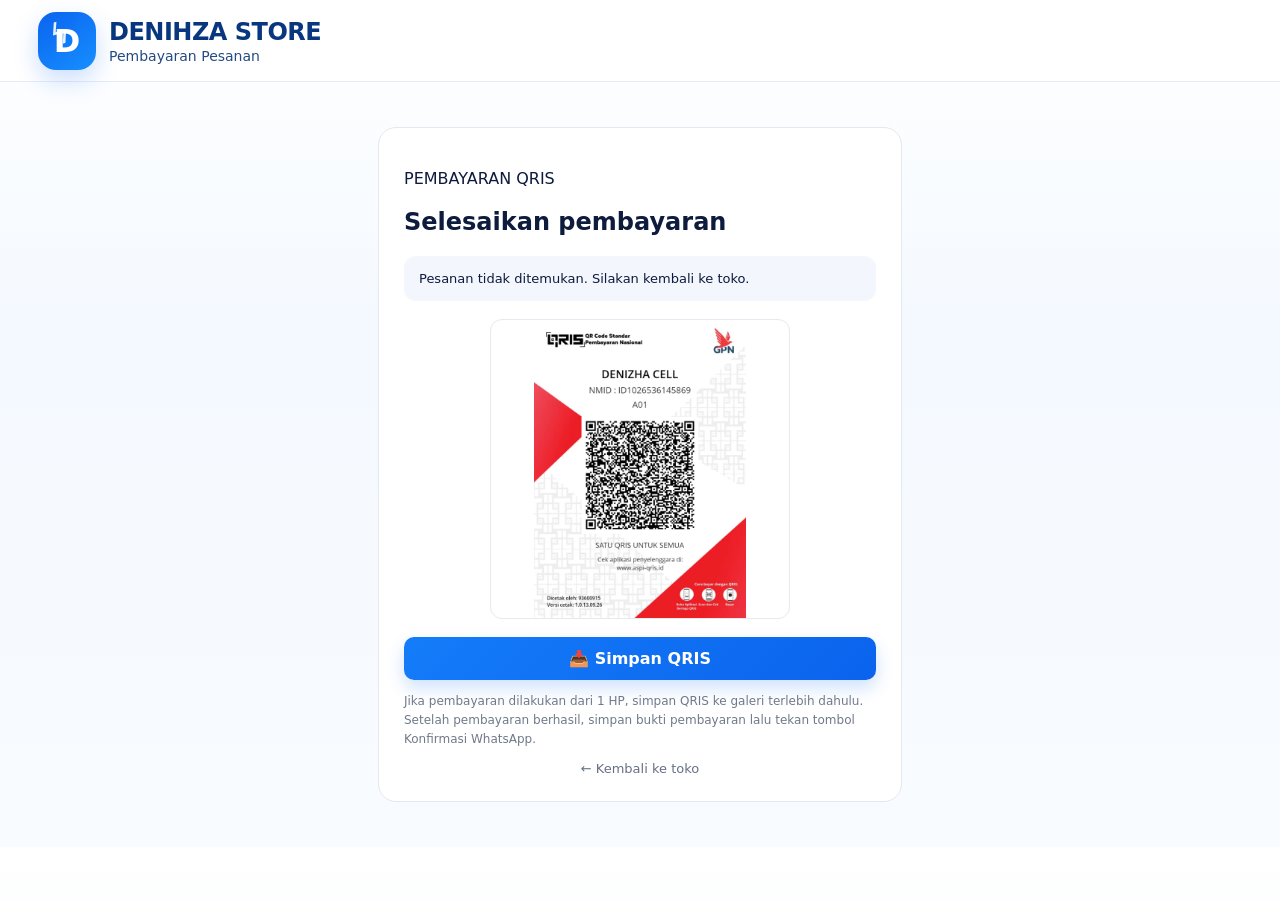
==== commit aeb9dc5c: "Add files via upload" ====
--- a/payment.html
+++ b/payment.html
@@ -12,8 +12,11 @@
 <div id="detail" class="detail"></div>
 <img class="qris" src="qris.png" alt="QRIS DENIHZA STORE" onerror="this.style.display='none';document.getElementById('qrisMissing').style.display='block'">
 <p id="qrisMissing" class="note" style="display:none;text-align:center">Gambar QRIS belum dipasang. Ganti file <b>qris.png</b> dengan QRIS kamu.</p>
-<p class="note">Setelah pembayaran berhasil, simpan bukti pembayaran lalu tekan tombol Konfirmasi WhatsApp.</p>
-<button id="confirm" class="primary-btn full">Konfirmasi via WhatsApp</button>
+<div style="display:flex;gap:10px;flex-wrap:wrap;margin:12px 0 4px">
+  <a class="primary-btn" style="flex:1;min-width:180px;text-align:center;text-decoration:none" href="qris.png" download="QRIS-DENIHZA-STORE.png">📥 Simpan QRIS</a>
+</div>
+<p class="note">Jika pembayaran dilakukan dari 1 HP, simpan QRIS ke galeri terlebih dahulu. Setelah pembayaran berhasil, simpan bukti pembayaran lalu tekan tombol Konfirmasi WhatsApp.</p>
+<button id="confirm" class="primary-btn full">💬 Konfirmasi via WhatsApp</button>
 <a class="back" href="index.html">← Kembali ke toko</a>
 </div></main>
 <script>
@@ -24,8 +27,8 @@
  const rupiah=n=>new Intl.NumberFormat("id-ID",{style:"currency",currency:"IDR",maximumFractionDigits:0}).format(n);
  document.getElementById("detail").innerHTML=`<div class="row"><span>ID Pesanan</span><b>${order.orderId}</b></div><div class="row"><span>Produk</span><b>${order.provider} - ${order.name}</b></div><div class="row"><span>Nomor Tujuan</span><b>${order.number}</b></div><div class="row"><span>Nama</span><b>${order.buyer}</b></div><div class="row"><span>Total</span><b>${rupiah(order.price)}</b></div>`;
  document.getElementById("confirm").onclick=()=>{
-   const msg=`Halo DENIHZA STORE, saya sudah melakukan pembayaran.%0A%0AID Pesanan: ${order.orderId}%0AProduk: ${order.provider} - ${order.name}%0ANomor tujuan: ${order.number}%0ANama: ${order.buyer}%0ATotal: ${rupiah(order.price)}%0A%0ASaya akan mengirim bukti pembayaran.`;
-   location.href=`https://wa.me/${CONFIG.whatsapp}?text=${encodeURIComponent(msg)}`;
+   const msg = `🛒 PESANAN DENIHZA STORE\n\n📋 ID Pesanan: ${order.orderId}\n📱 Produk: ${order.provider} - ${order.name}\n📞 Nomor Tujuan: ${order.number}\n👤 Nama: ${order.buyer || "-"}\n💰 Total: ${rupiah(order.price)}\n💳 Metode: QRIS\n\n📎 Saya sudah melakukan pembayaran dan akan mengirim bukti pembayaran melalui WhatsApp.`;
+   location.href = `https://wa.me/${CONFIG.whatsapp}?text=${encodeURIComponent(msg)}`;
  };
 }
 </script>
